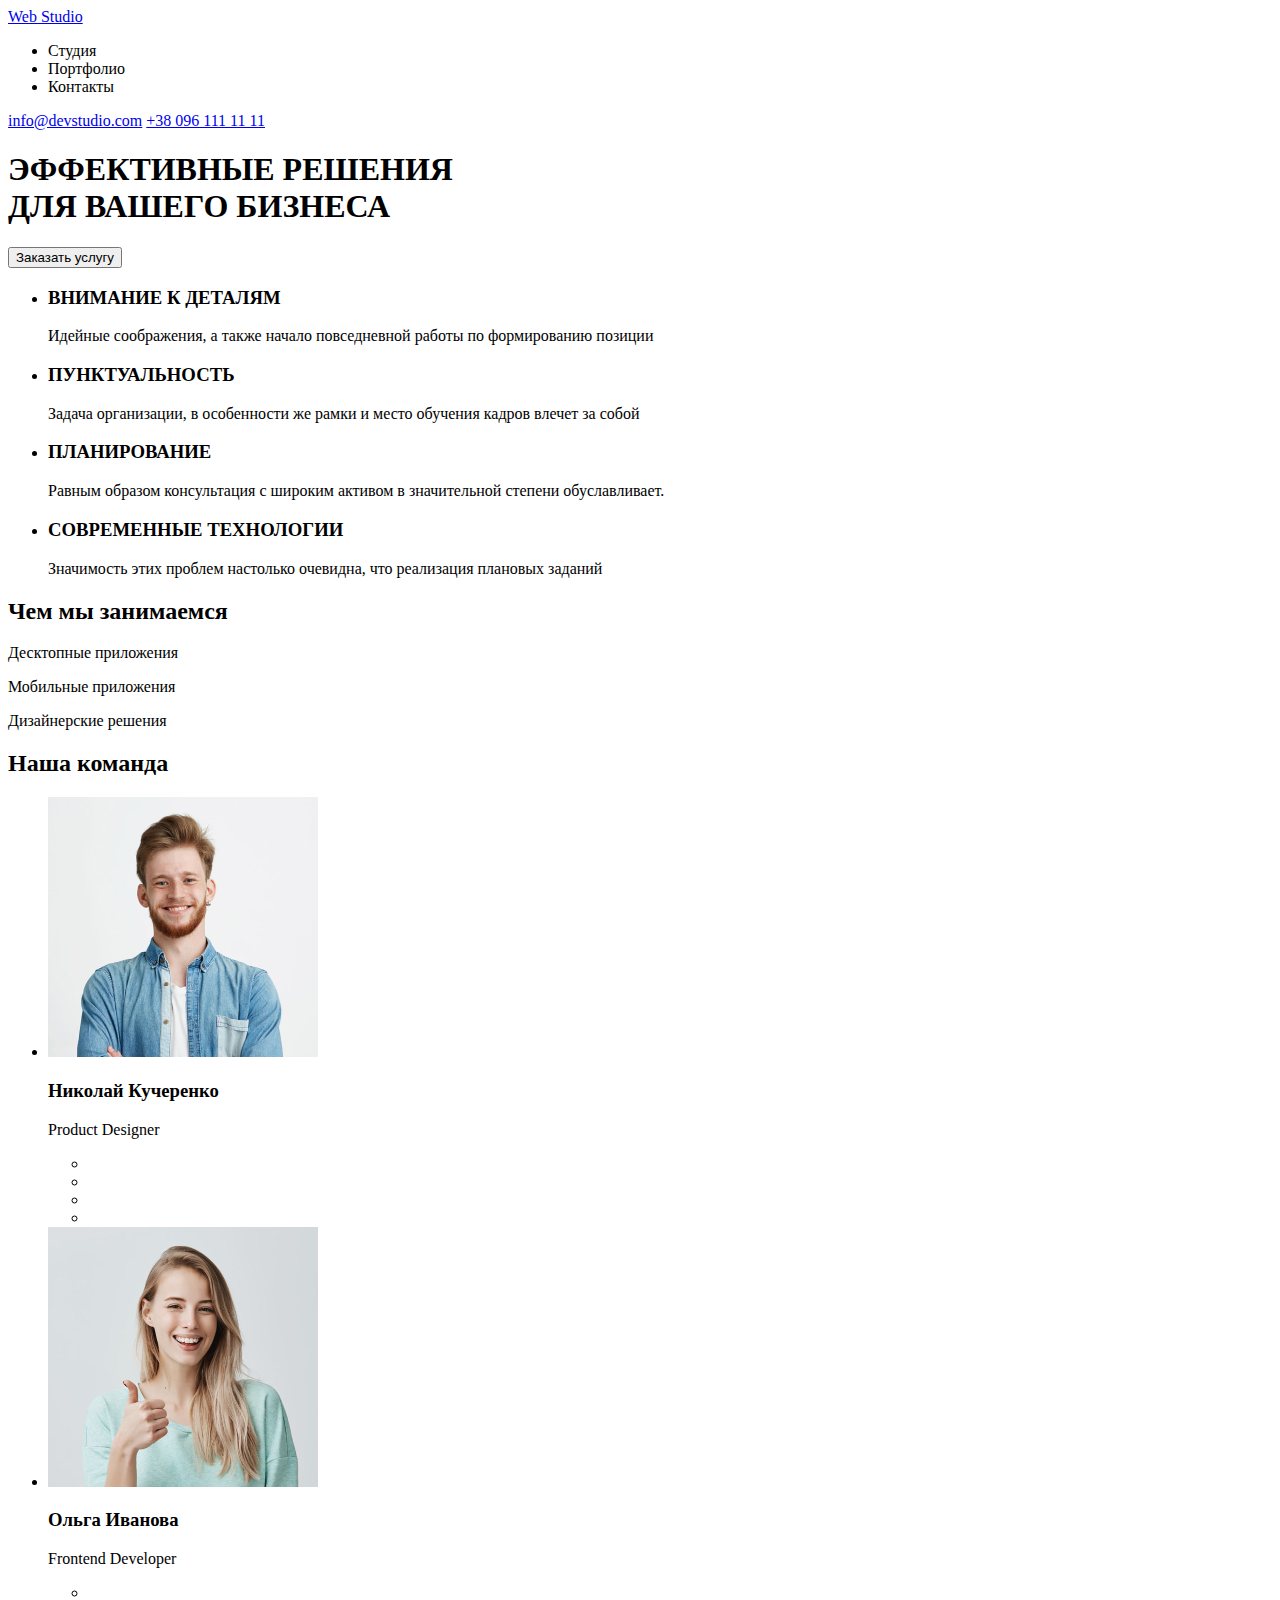
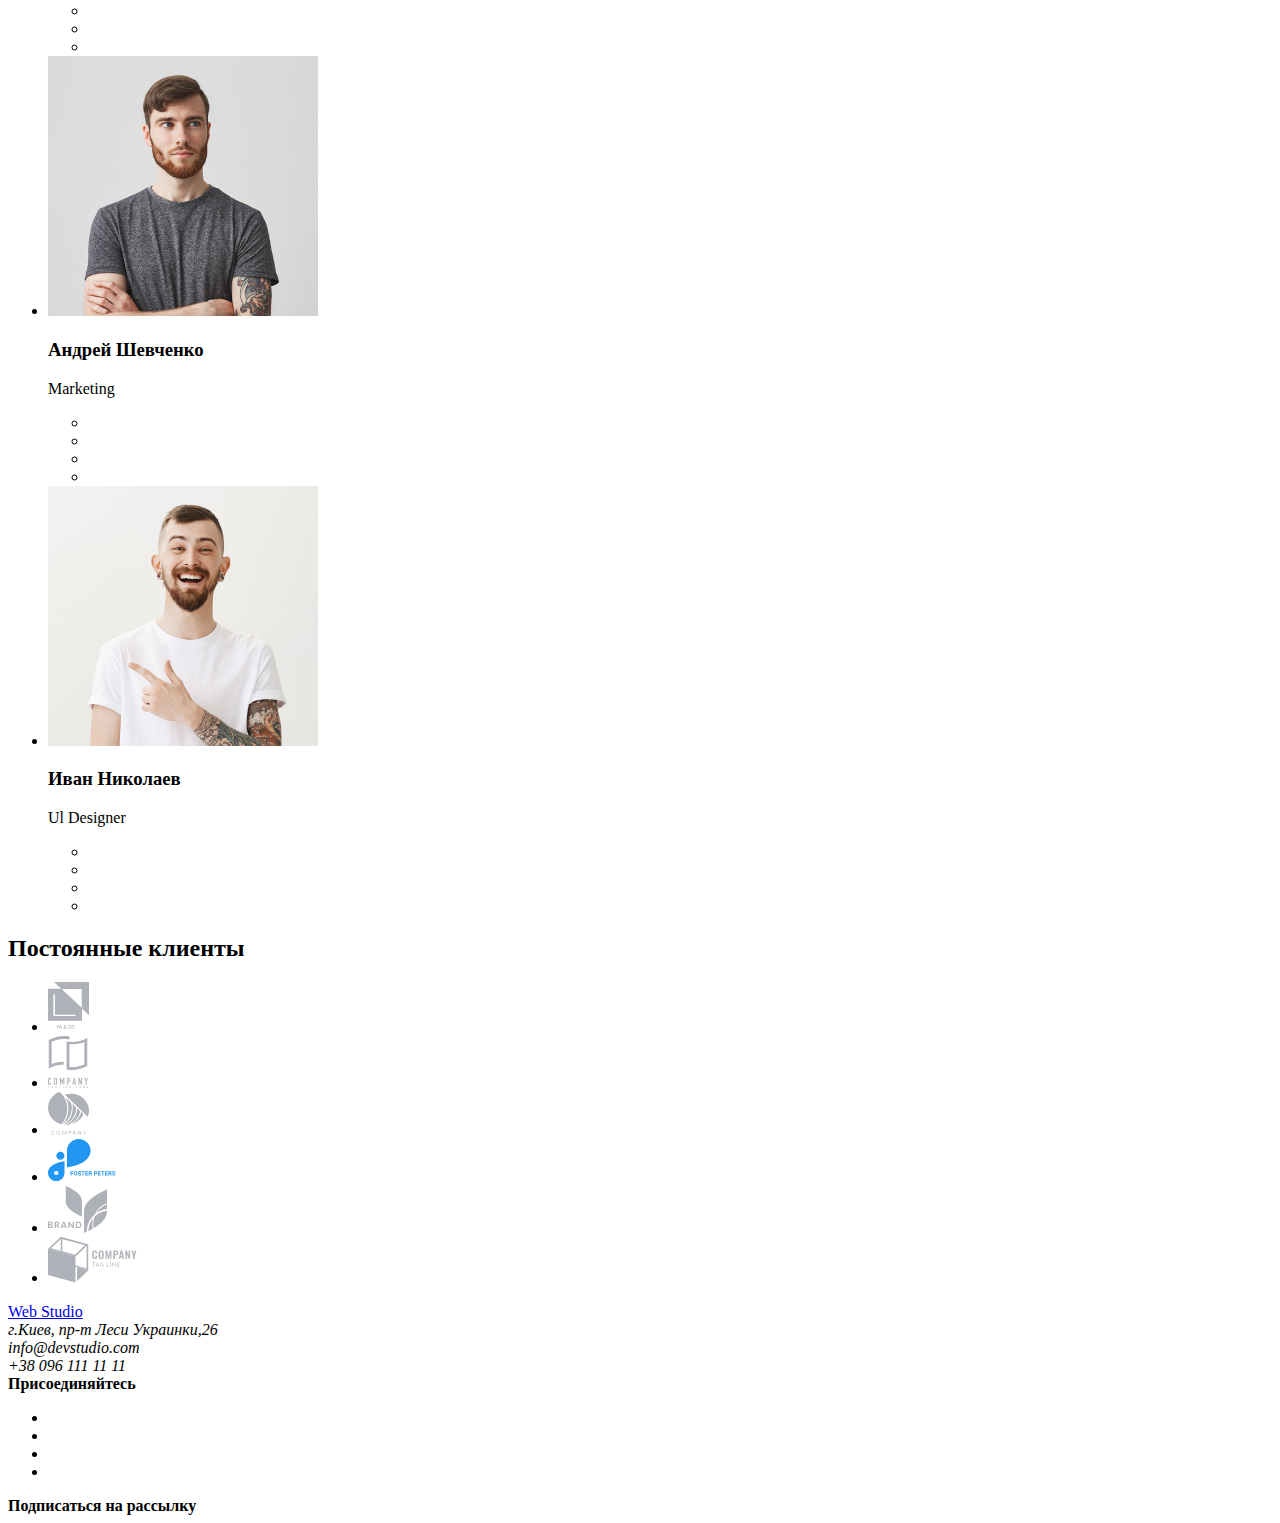
==== index.html @ b470a35e "портфолио" ====
<!DOCTYPE html>
<html lang="ru">
<head>
    <meta charset="UTF-8">
    <meta name="viewport" content="width=device-width, initial-scale=1.0">
    <title>Document</title>
</head>
<body>

    <header>
        <nav>
         <a href="./index.html">Web Studio</a>
         <ul>
            <li><a href=""></a>Студия</li>
            <li><a href=""></a>Портфолио</li>
            <li><a href=""></a>Контакты</li>
         </ul>
        </nav>
        
         <a href="info@devstudio.com">info@devstudio.com</a>
         <a href="+380961111111">+38 096 111 11 11</a>
    </header>


    <main>

        <section>
          <h1>ЭФФЕКТИВНЫЕ РЕШЕНИЯ<br />
             ДЛЯ ВАШЕГО БИЗНЕСА</h1>
          <button>Заказать услугу</button>
        </section>
          
       <!--Значки о нас--> 
        <section>
            <h2 hidden></h2>
            <ul>
                <li>
                    <h3>ВНИМАНИЕ К ДЕТАЛЯМ</h3>
                    <p>Идейные соображения, а также начало повседневной работы по формированию позиции</p>   
                </li>
                
                <li>
                    <h3>ПУНКТУАЛЬНОСТЬ</h3>
                    <p>Задача организации, в особенности же рамки и место обучения кадров влечет за собой</p>   
                </li>

                <li>
                    <h3>ПЛАНИРОВАНИЕ</h3>
                    <p>Равным образом консультация с широким активом в значительной степени обуславливает.</p>   
                </li>

                <li>
                    <h3>СОВРЕМЕННЫЕ ТЕХНОЛОГИИ</h3>
                    <p>Значимость этих проблем настолько очевидна, что реализация плановых заданий</p>   
                </li>
            </ul>
         </section>

         <!--Чем мы занимаемся-->
         <section>
             <h2> Чем мы занимаемся </h2>
             
                 <p> Десктопные приложения</p>
                 <p> Мобильные приложения</p>
                 <p> Дизайнерские решения</p>
             
         </section>

         <!--Наша команда-->
         <section>
             <h2> Наша команда</h2>

            <ul>
                <li>
                     <img src="./image/1img.jpg" alt="Николай Кучеренко">
                     <h3> Николай Кучеренко</h3>
                     <p> Product Designer</p>
                        <ul>
                          <li> <a href="" aria-label="Instagram"></a> </li>
                          <li> <a href="" aria-label="Twitter icon"></a> </li>
                          <li> <a href="" aria-label="Facebook icon"></a> </li>
                          <li> <a href="" aria-label="Linkedyn icon"></a> </li>
                        </ul>
                </li>

                <li>
                     <img src="./image/2img.jpg" alt="Ольга Иванова">
                     <h3> Ольга Иванова </h3>
                     <p> Frontend Developer </p>
                        <ul>
                             <li> <a href="" aria-label="Instagram"></a> </li>
                             <li> <a href="" aria-label="Twitter icon"></a> </li>
                             <li> <a href="" aria-label="Facebook icon"></a> </li>
                             <li> <a href="" aria-label="Linkedyn icon"></a> </li>
                        </ul>
                </li>

                <li>
                    <img src="./image/3img.jpg" alt="Андрей Шевченко">
                    <h3> Андрей Шевченко</h3>
                    <p> Marketing</p>
                        <ul>
                             <li> <a href="" aria-label="Instagram"></a> </li>
                             <li> <a href="" aria-label="Twitter icon"></a> </li>
                             <li> <a href="" aria-label="Facebook icon"></a> </li>
                             <li> <a href="" aria-label="Linkedyn icon"></a> </li>
                        </ul>
                </li>

                <li>
                     <img src="./image/4img.jpg" alt="Иван Николаев">
                     <h3> Иван Николаев</h3>
                     <p>Ul Designer</p>
                        <ul>
                             <li> <a href="" aria-label="Instagram"></a> </li>
                             <li> <a href="" aria-label="Twitter icon"></a> </li>
                             <li> <a href="" aria-label="Facebook icon"></a> </li>
                             <li> <a href="" aria-label="Linkedyn icon"></a> </li>
                        </ul>
                </li>
            </ul>
         </section>

         <!-- Постоянные клиенты-->
         <section>
             <h2> Постоянные клиенты </h2>
             <ul>
                
                <li>
                     <a href=""><img src="./image/logo1.svg" alt="Ja&Co"></a>
                </li>

                <li>
                     <a href=""><img src="./image/logo2.svg" alt="Company Tag Line Here"></a>
                </li>

                <li>
                     <a href=""><img src="./image/logo3.svg" alt="Company"></a>
                </li>

                <li>
                     <a href=""><img src="./image/logo4.svg" alt="Foster Peters"></a>
                </li>

                <li>
                     <a href=""><img src="./image/logo5.svg" alt="Brand"></a>
                </li>

                <li>
                     <a href=""><img src="./image/logo6.svg" alt="Company Tag Line"></a>
                </li>

             </ul>
         </section>

    </main>


    <footer>
      <div>  
        <a href="./index.html">Web Studio</a>
             <address>
               г.Киев, пр-т Леси Украинки,26 <br />
               info@devstudio.com <br />
               +38 096 111 11 11 
             </address>
      </div> 

     <div>
        <b>Присоединяйтесь</b>
         <ul>
            <li> 
                <a href="" aria-label="Instagram"></a> 
            </li>
            <li> 
                <a href="" aria-label="Twitter icon"></a>
            </li>
            <li> 
                <a href="" aria-label="Facebook icon"></a>
            </li>
            <li> 
                <a href="" aria-label="Linkedyn icon"></a>
            </li>
         </ul>
     </div>  
     
     <div>
       <b>Подписаться на рассылку</b> 
     </div>

    </footer>
    
</body>
</html>
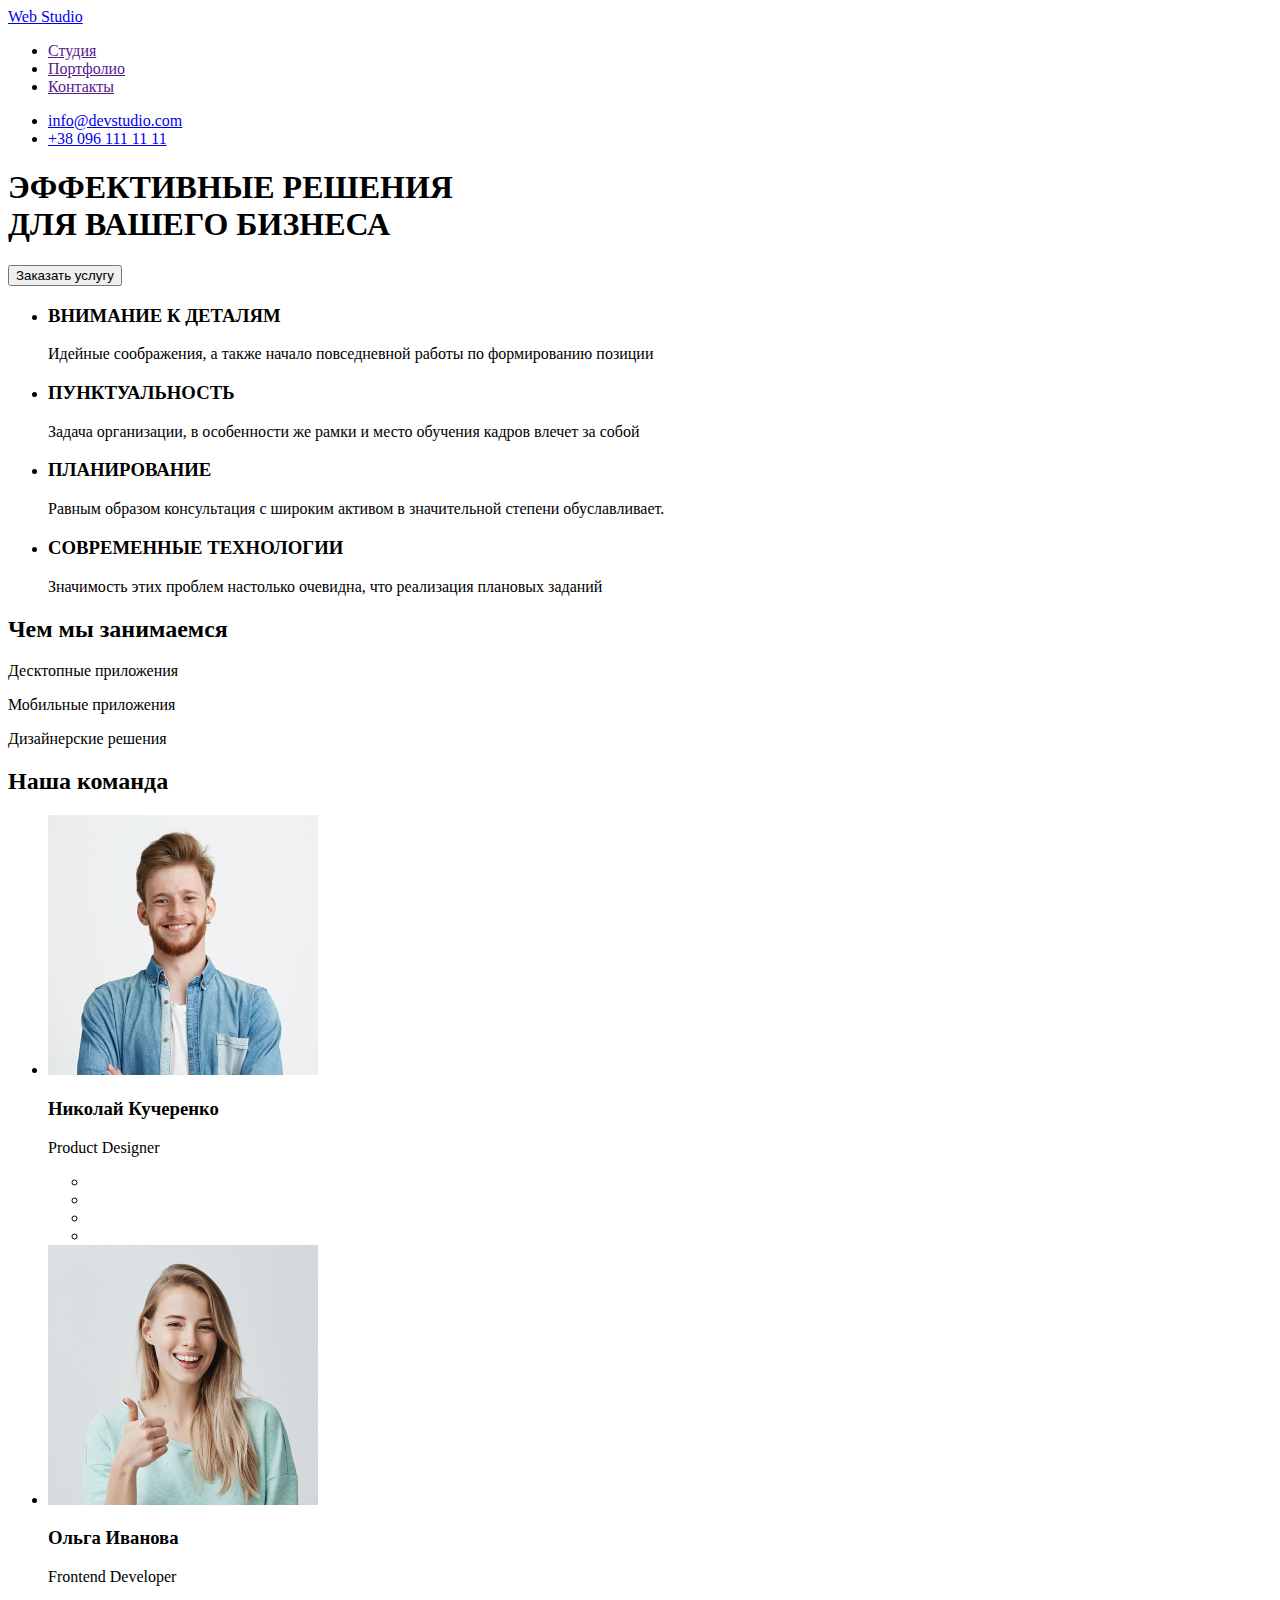
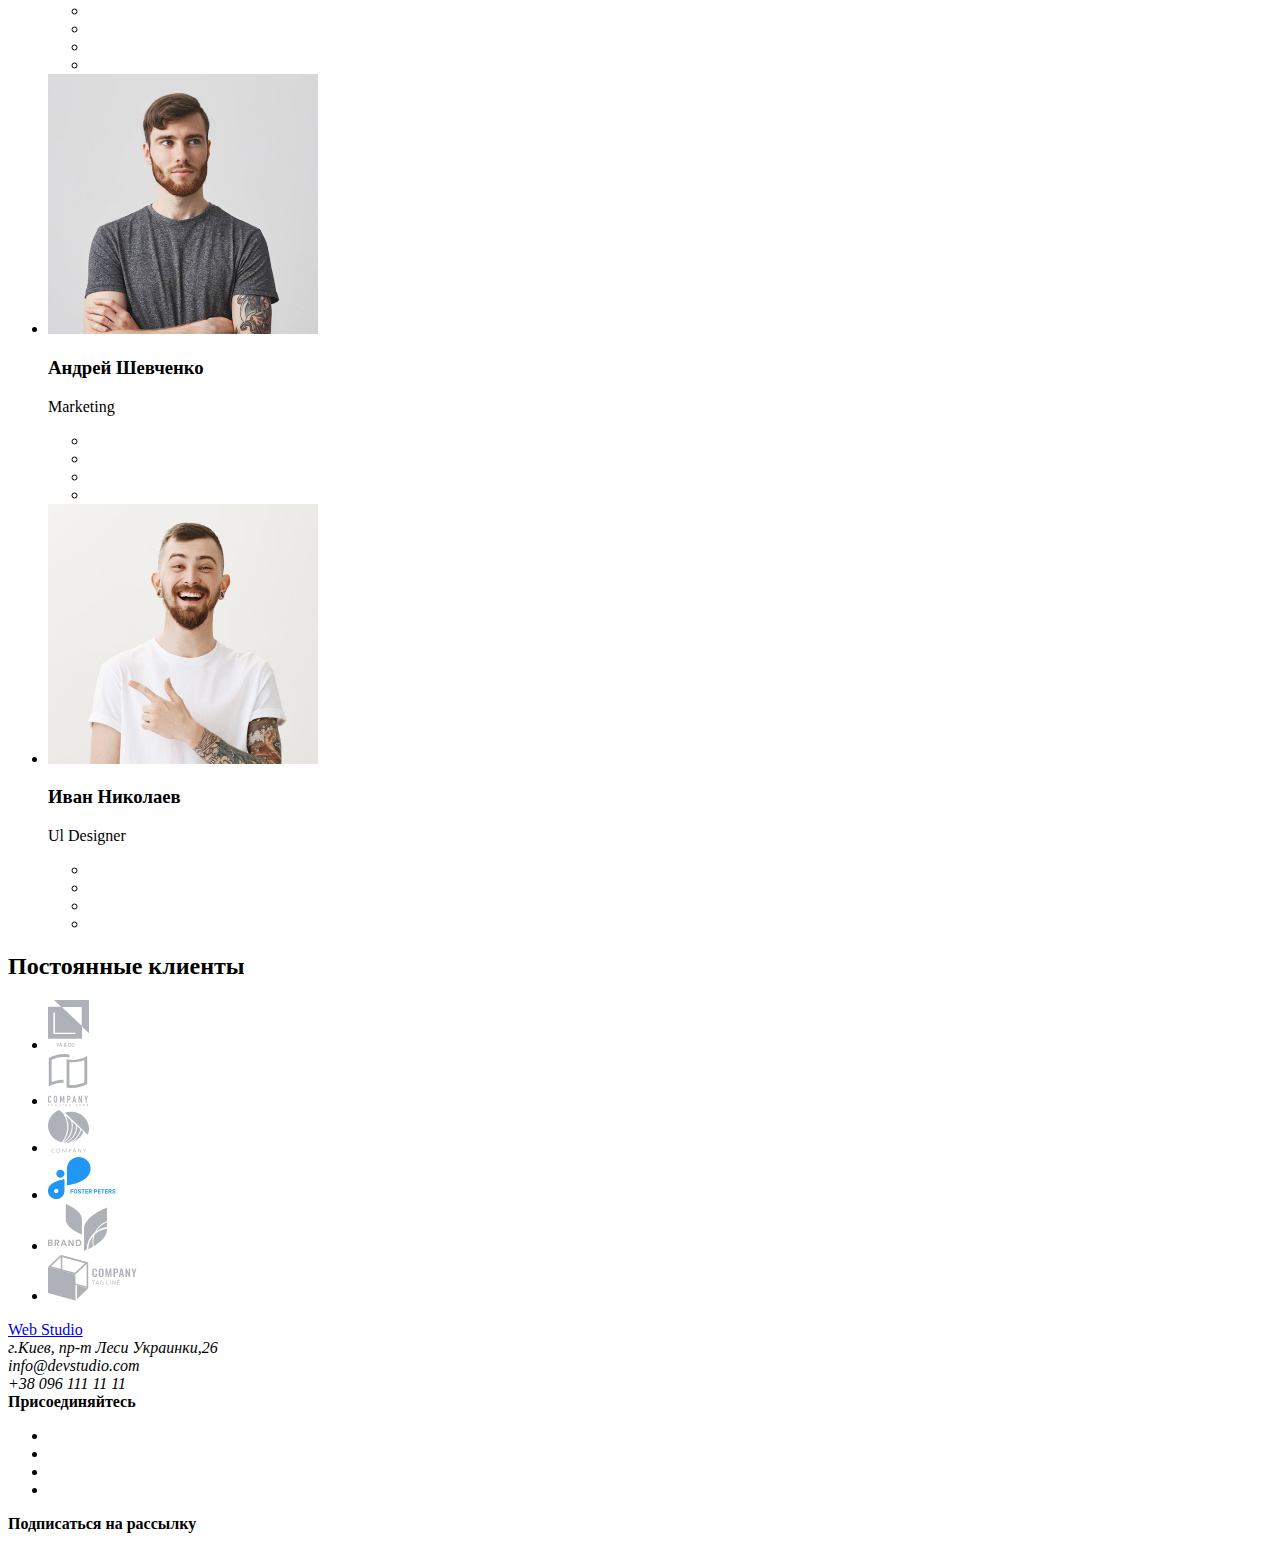
==== commit bc25db9f: "ДЗ2+цвет" ====
--- a/index.html
+++ b/index.html
@@ -1,33 +1,42 @@
 <!DOCTYPE html>
-<html lang="ru">
+<html lang="en">
 <head>
     <meta charset="UTF-8">
     <meta name="viewport" content="width=device-width, initial-scale=1.0">
     <title>Document</title>
+    <link rel="stylesheet" href="../goit-markup-hw-02/css/style.css">
 </head>
-<body>
+<body class="page">
 
     <header>
         <nav>
          <a href="./index.html">Web Studio</a>
-         <ul>
-            <li><a href=""></a>Студия</li>
-            <li><a href=""></a>Портфолио</li>
-            <li><a href=""></a>Контакты</li>
+         <ul class="site-nav list">
+            <li><a href=""class="link current">Студия</a></li>
+            <li><a href="">Портфолио</a></li>
+            <li><a href="">Контакты</a></li>
          </ul>
         </nav>
         
-         <a href="info@devstudio.com">info@devstudio.com</a>
-         <a href="+380961111111">+38 096 111 11 11</a>
+        <ul class="auth-nav list">
+            <li>
+                <a href="info@devstudio.com">info@devstudio.com</a>
+            </li>
+
+            <li>
+                <a href="+380961111111">+38 096 111 11 11</a>
+            </li>
+            
+        </ul>
     </header>
 
 
     <main>
 
-        <section>
-          <h1>ЭФФЕКТИВНЫЕ РЕШЕНИЯ<br />
+        <section class="hero">
+          <h1 class="hero-title">ЭФФЕКТИВНЫЕ РЕШЕНИЯ<br />
              ДЛЯ ВАШЕГО БИЗНЕСА</h1>
-          <button>Заказать услугу</button>
+          <button class="button primery">Заказать услугу</button>
         </section>
           
        <!--Значки о нас--> 
@@ -35,22 +44,22 @@
             <h2 hidden></h2>
             <ul>
                 <li>
-                    <h3>ВНИМАНИЕ К ДЕТАЛЯМ</h3>
+                    <h3 class="section-title">ВНИМАНИЕ К ДЕТАЛЯМ</h3>
                     <p>Идейные соображения, а также начало повседневной работы по формированию позиции</p>   
                 </li>
                 
                 <li>
-                    <h3>ПУНКТУАЛЬНОСТЬ</h3>
+                    <h3 class="section-title">ПУНКТУАЛЬНОСТЬ</h3>
                     <p>Задача организации, в особенности же рамки и место обучения кадров влечет за собой</p>   
                 </li>
 
                 <li>
-                    <h3>ПЛАНИРОВАНИЕ</h3>
+                    <h3 class="section-title">ПЛАНИРОВАНИЕ</h3>
                     <p>Равным образом консультация с широким активом в значительной степени обуславливает.</p>   
                 </li>
 
                 <li>
-                    <h3>СОВРЕМЕННЫЕ ТЕХНОЛОГИИ</h3>
+                    <h3 class="section-title">СОВРЕМЕННЫЕ ТЕХНОЛОГИИ</h3>
                     <p>Значимость этих проблем настолько очевидна, что реализация плановых заданий</p>   
                 </li>
             </ul>
@@ -58,7 +67,7 @@
 
          <!--Чем мы занимаемся-->
          <section>
-             <h2> Чем мы занимаемся </h2>
+             <h2 class="section-title"> Чем мы занимаемся </h2>
              
                  <p> Десктопные приложения</p>
                  <p> Мобильные приложения</p>
@@ -68,12 +77,12 @@
 
          <!--Наша команда-->
          <section>
-             <h2> Наша команда</h2>
+             <h2 class="section-title"> Наша команда</h2>
 
             <ul>
                 <li>
                      <img src="./image/1img.jpg" alt="Николай Кучеренко">
-                     <h3> Николай Кучеренко</h3>
+                     <h3 class="section-title"> Николай Кучеренко</h3>
                      <p> Product Designer</p>
                         <ul>
                           <li> <a href="" aria-label="Instagram"></a> </li>
@@ -85,7 +94,7 @@
 
                 <li>
                      <img src="./image/2img.jpg" alt="Ольга Иванова">
-                     <h3> Ольга Иванова </h3>
+                     <h3 class="section-title"> Ольга Иванова </h3>
                      <p> Frontend Developer </p>
                         <ul>
                              <li> <a href="" aria-label="Instagram"></a> </li>
@@ -97,7 +106,7 @@
 
                 <li>
                     <img src="./image/3img.jpg" alt="Андрей Шевченко">
-                    <h3> Андрей Шевченко</h3>
+                    <h3 class="section-title"> Андрей Шевченко</h3>
                     <p> Marketing</p>
                         <ul>
                              <li> <a href="" aria-label="Instagram"></a> </li>
@@ -109,7 +118,7 @@
 
                 <li>
                      <img src="./image/4img.jpg" alt="Иван Николаев">
-                     <h3> Иван Николаев</h3>
+                     <h3 class="section-title"> Иван Николаев</h3>
                      <p>Ul Designer</p>
                         <ul>
                              <li> <a href="" aria-label="Instagram"></a> </li>
@@ -123,7 +132,7 @@
 
          <!-- Постоянные клиенты-->
          <section>
-             <h2> Постоянные клиенты </h2>
+             <h2 class="section-title"> Постоянные клиенты </h2>
              <ul>
                 
                 <li>
@@ -185,7 +194,7 @@
      </div>  
      
      <div>
-       <b>Подписаться на рассылку</b> 
+       <b class="button primery">Подписаться на рассылку</b> 
      </div>
 
     </footer>
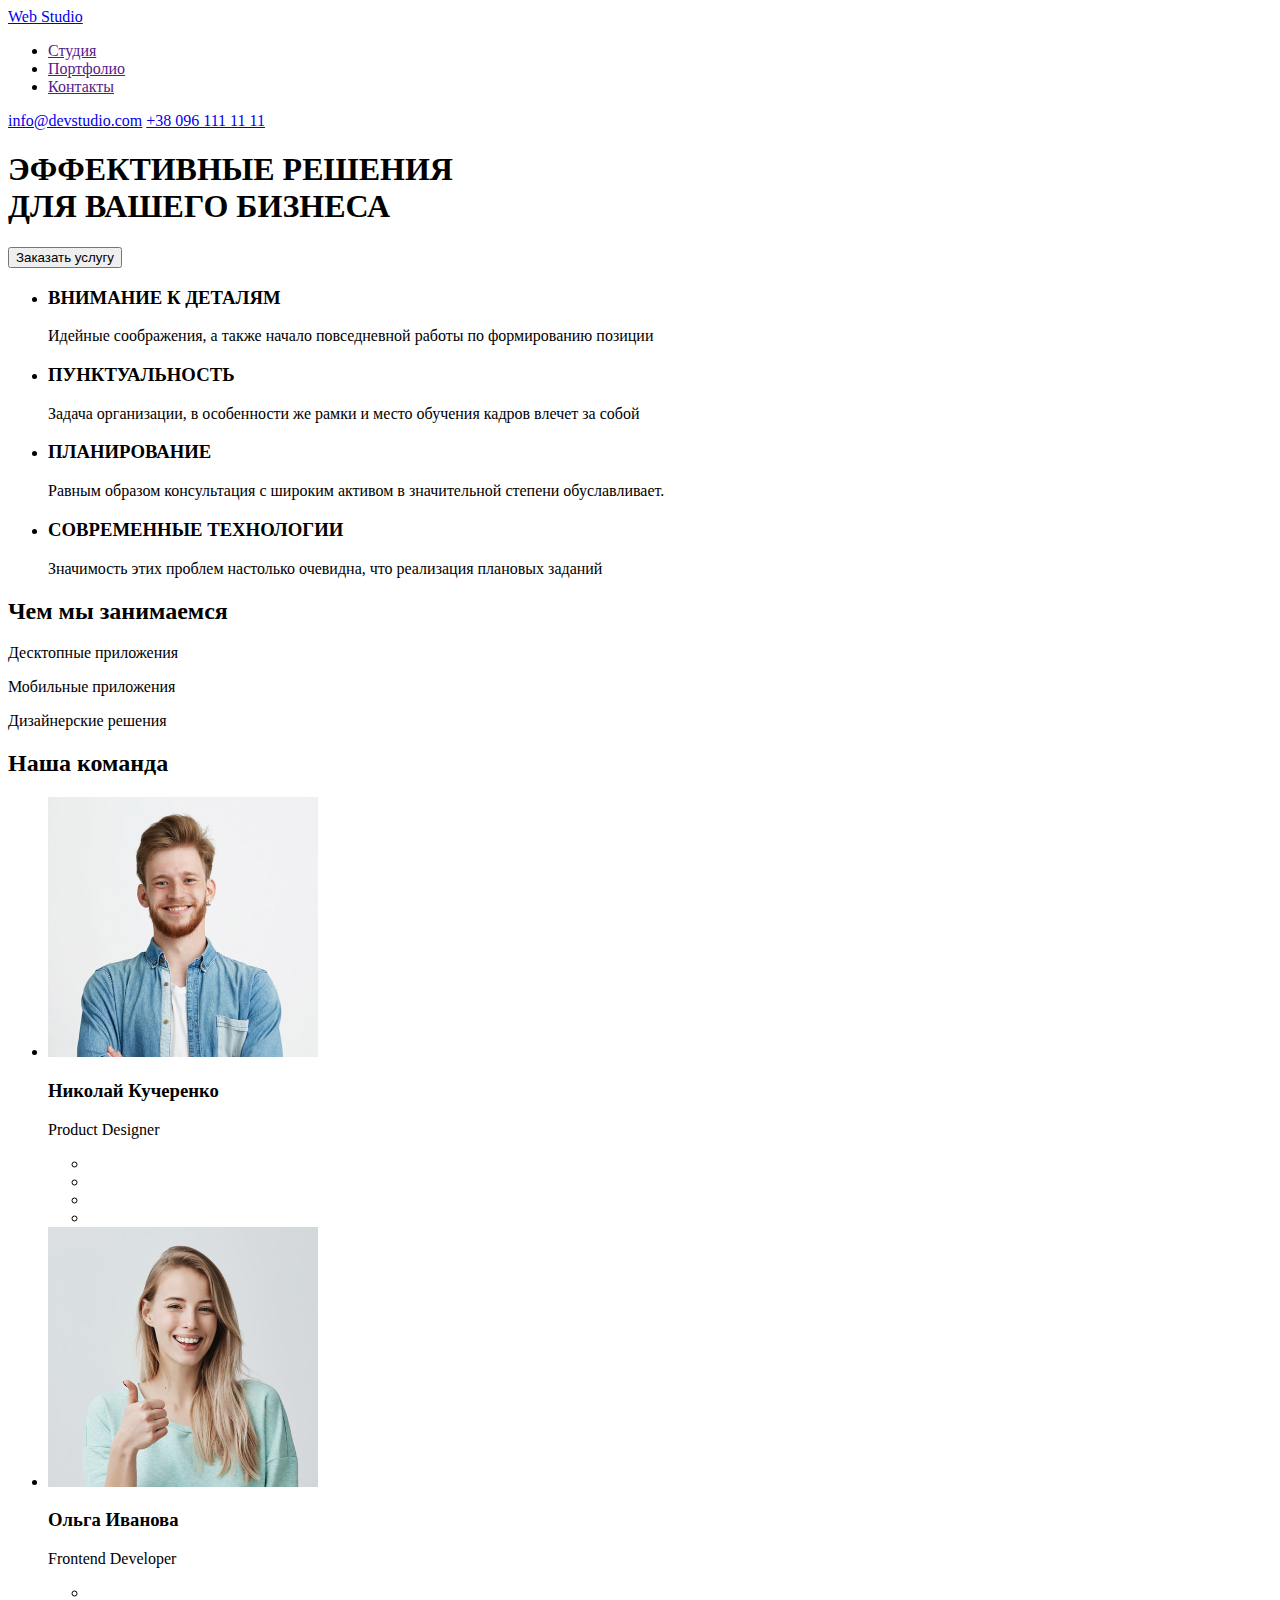
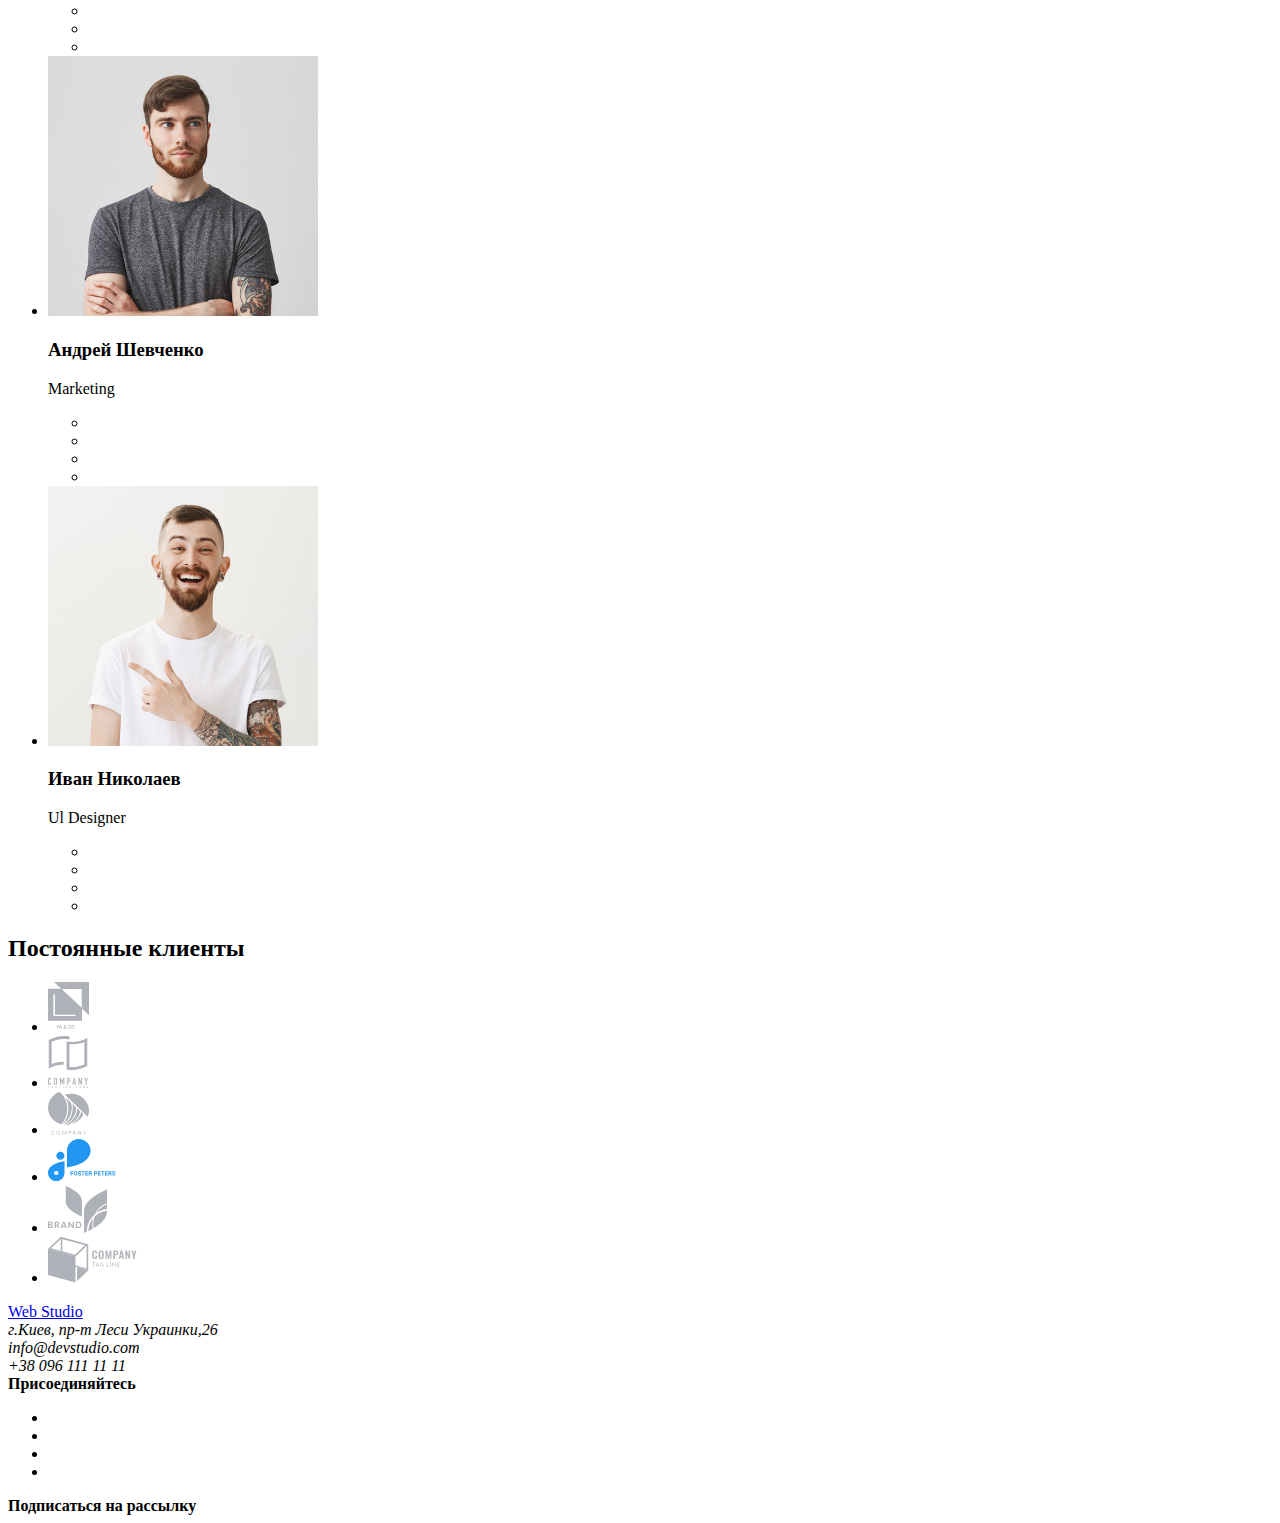
==== commit 9d53cb80: "hw2-portfolio-html" ====
--- a/index.html
+++ b/index.html
@@ -18,16 +18,12 @@
          </ul>
         </nav>
         
-        <ul class="auth-nav list">
-            <li>
-                <a href="info@devstudio.com">info@devstudio.com</a>
-            </li>
+        <div class="auth-nav list">
+            <a href="info@devstudio.com">info@devstudio.com</a>
+                
+            <a href="+380961111111">+38 096 111 11 11</a>
+        </div>
 
-            <li>
-                <a href="+380961111111">+38 096 111 11 11</a>
-            </li>
-            
-        </ul>
     </header>
 
 
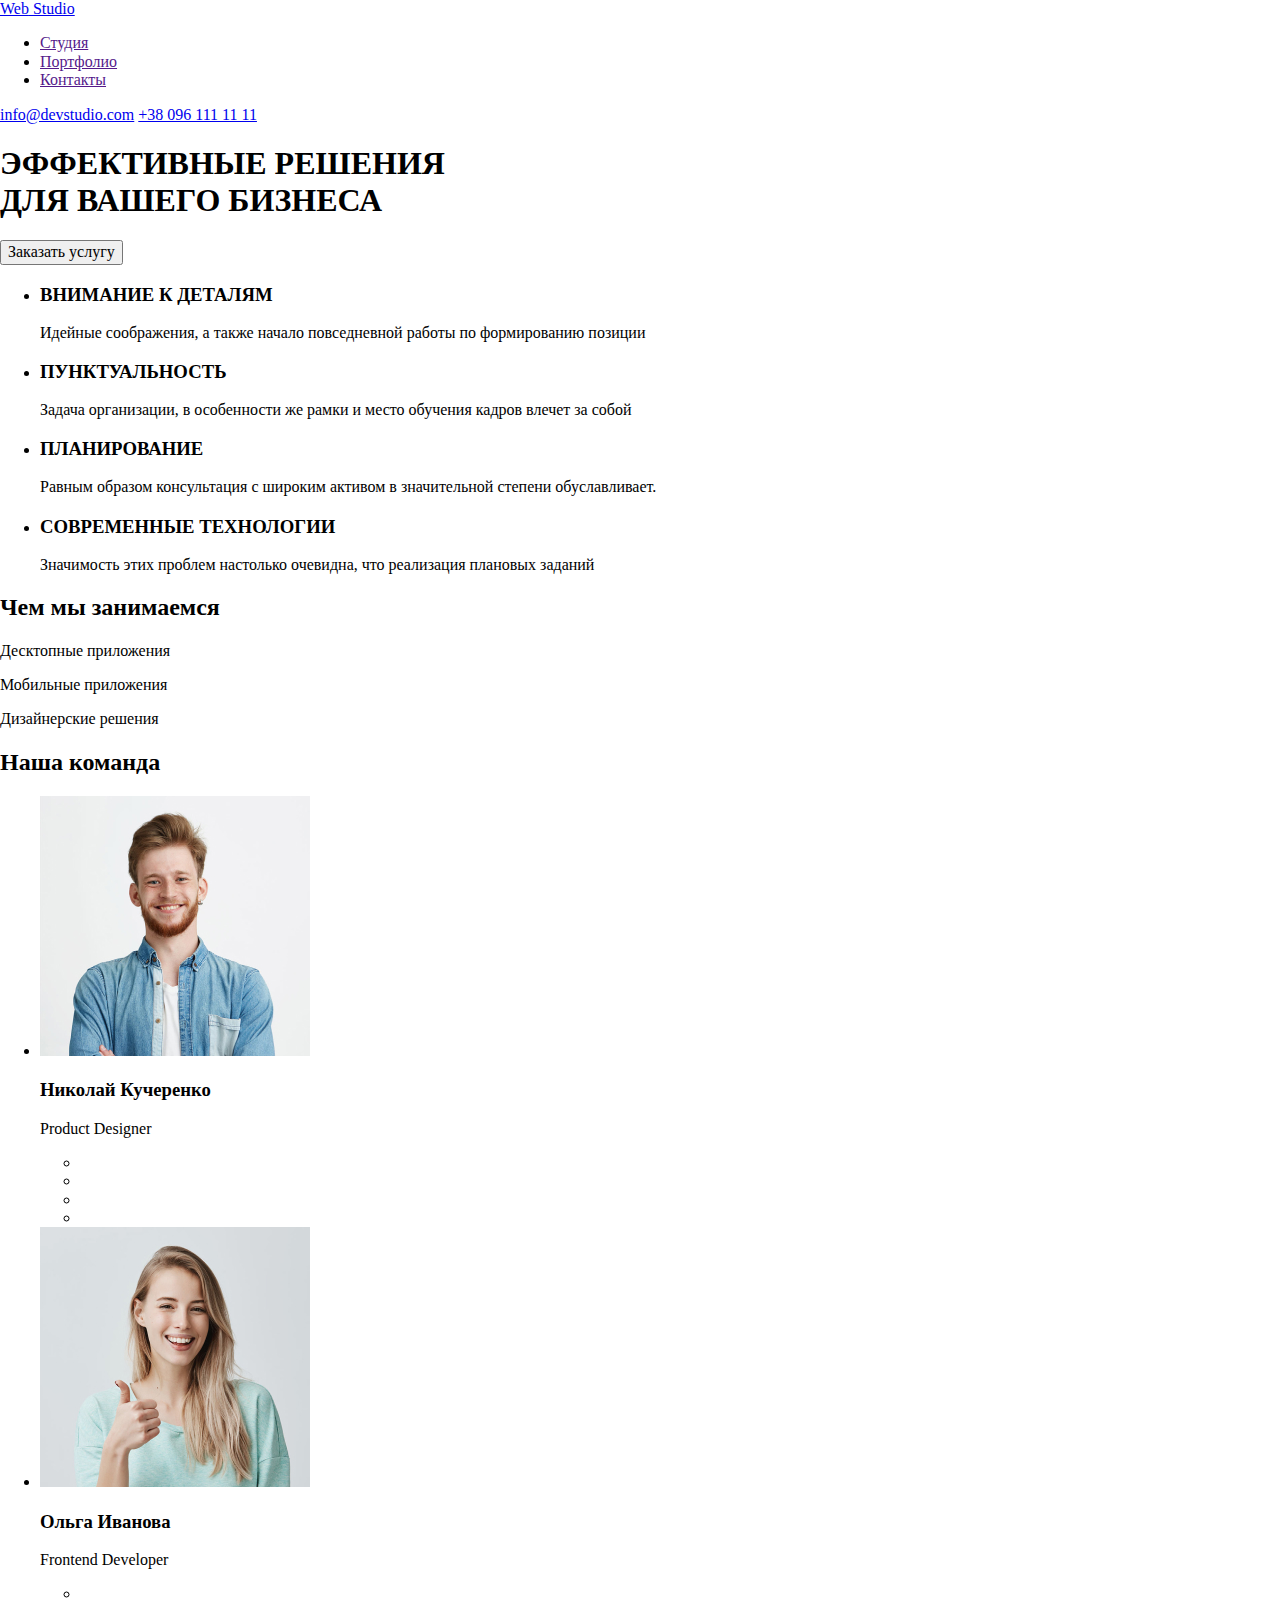
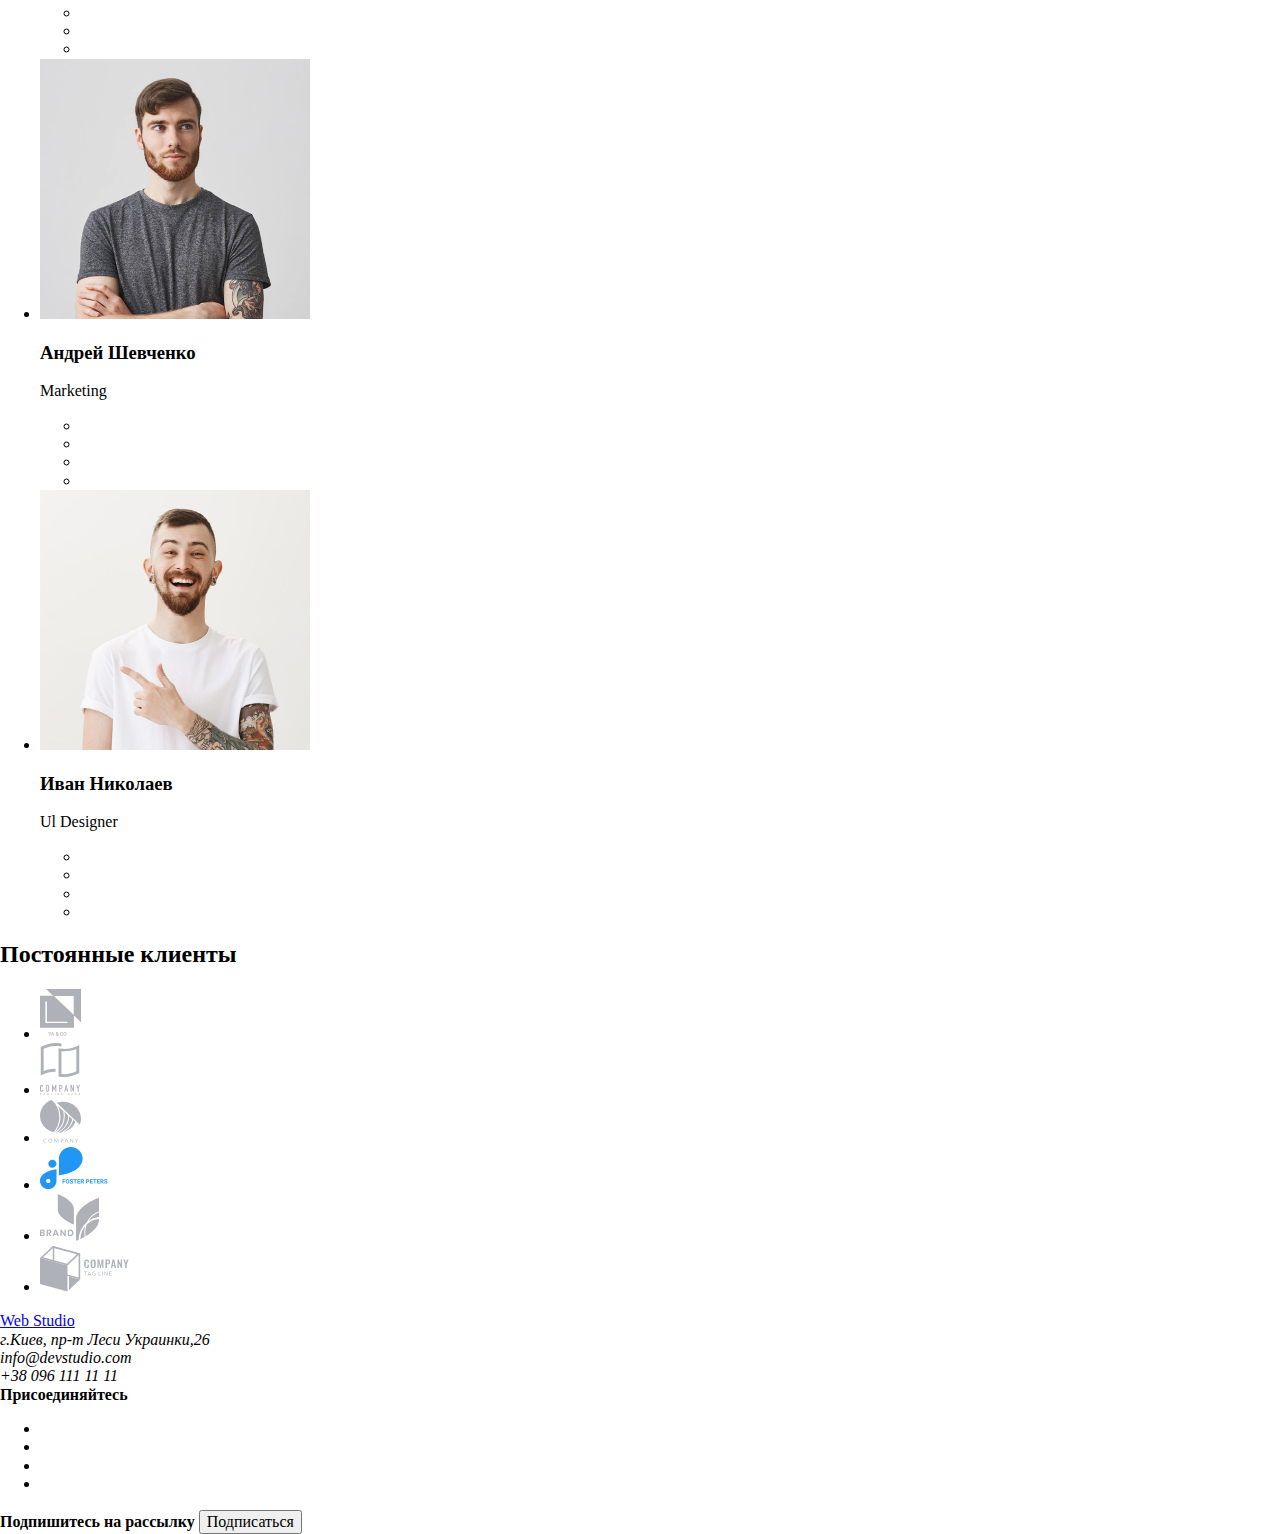
==== commit 9f46c204: "hw2 header html+css" ====
--- a/index.html
+++ b/index.html
@@ -4,41 +4,49 @@
     <meta charset="UTF-8">
     <meta name="viewport" content="width=device-width, initial-scale=1.0">
     <title>Document</title>
+    <link href="https://fonts.googleapis.com/css2?family=Raleway:wght@700&family=Roboto:wght@500;700;900&display=swap" rel="stylesheet">
+    <link rel="stylesheet" href="./css/normalize.css">       
     <link rel="stylesheet" href="../goit-markup-hw-02/css/style.css">
 </head>
-<body class="page">
-
-    <header>
-        <nav>
-         <a href="./index.html">Web Studio</a>
-         <ul class="site-nav list">
-            <li><a href=""class="link current">Студия</a></li>
-            <li><a href="">Портфолио</a></li>
-            <li><a href="">Контакты</a></li>
+<body>
+    
+    <!--HEADER-->
+     <header class="header">
+         <nav class="navigation">
+         <a class="logo link" href="./index.html"><span class="web">Web</span> Studio</a>
+         <ul class="site-nav-list list">
+            <li class="site-nav-list-item">
+                <a class="site-nav-list-item-link link"href=""class="link current">Студия</a>
+            </li>
+            <li class="site-nav-list-item">
+                <a class="site-nav-list-item-link link" href="">Портфолио</a>
+            </li>
+            <li class="site-nav-list-item">
+                <a class="site-nav-list-item-link link" href="">Контакты</a>
+            </li>
          </ul>
-        </nav>
+         </nav>
         
-        <div class="auth-nav list">
-            <a href="info@devstudio.com">info@devstudio.com</a>
-                
-            <a href="+380961111111">+38 096 111 11 11</a>
+        <div class="header-address">
+            <a class="header-address-mail link" href="info@devstudio.com">info@devstudio.com</a>
+            <a class="header-address-tel link" href="+380961111111">+38 096 111 11 11</a>
         </div>
-
-    </header>
-
-
+     </header>
+
+
+    <!--MAIN-->
     <main>
 
-        <section class="hero">
+        <section>
           <h1 class="hero-title">ЭФФЕКТИВНЫЕ РЕШЕНИЯ<br />
              ДЛЯ ВАШЕГО БИЗНЕСА</h1>
-          <button class="button primery">Заказать услугу</button>
+          <button class="modal-btn">Заказать услугу</button>
         </section>
           
        <!--Значки о нас--> 
         <section>
             <h2 hidden></h2>
-            <ul>
+            <ul class="list">
                 <li>
                     <h3 class="section-title">ВНИМАНИЕ К ДЕТАЛЯМ</h3>
                     <p>Идейные соображения, а также начало повседневной работы по формированию позиции</p>   
@@ -65,17 +73,17 @@
          <section>
              <h2 class="section-title"> Чем мы занимаемся </h2>
              
-                 <p> Десктопные приложения</p>
-                 <p> Мобильные приложения</p>
-                 <p> Дизайнерские решения</p>
+                 <p > Десктопные приложения</p>
+                 <p > Мобильные приложения</p>
+                 <p > Дизайнерские решения</p>
              
          </section>
 
          <!--Наша команда-->
-         <section>
+         <section class="secondary-bg-color">
              <h2 class="section-title"> Наша команда</h2>
 
-            <ul>
+            <ul class="list">
                 <li>
                      <img src="./image/1img.jpg" alt="Николай Кучеренко">
                      <h3 class="section-title"> Николай Кучеренко</h3>
@@ -129,71 +137,79 @@
          <!-- Постоянные клиенты-->
          <section>
              <h2 class="section-title"> Постоянные клиенты </h2>
+             <ul class="list">
+                
+                <li>
+                     <a href=""><img src="./image/logo1.svg" alt="Ja&Co"></a>
+                </li>
+
+                <li>
+                     <a href=""><img src="./image/logo2.svg" alt="Company Tag Line Here"></a>
+                </li>
+
+                <li>
+                     <a href=""><img src="./image/logo3.svg" alt="Company"></a>
+                </li>
+
+                <li>
+                     <a href=""><img src="./image/logo4.svg" alt="Foster Peters"></a>
+                </li>
+
+                <li>
+                     <a href=""><img src="./image/logo5.svg" alt="Brand"></a>
+                </li>
+
+                <li>
+                     <a href=""><img src="./image/logo6.svg" alt="Company Tag Line"></a>
+                </li>
+
+             </ul>
+         </section>
+
+    </main>
+
+
+    <footer>
+        <div>  
+            <a href="./index.html">Web Studio</a>
+            <address>
+                <span class="title-secondary"> г.Киев, пр-т Леси Украинки,26<br /></span> 
+                <span class="contact">info@devstudio.com <br /></span> 
+                <span class="contact">+38 096 111 11 11</span> 
+            </address>
+        </div>
+         
+
+        <div>
+             <b class="title-secondary">Присоединяйтесь</b>
              <ul>
-                
-                <li>
-                     <a href=""><img src="./image/logo1.svg" alt="Ja&Co"></a>
-                </li>
-
-                <li>
-                     <a href=""><img src="./image/logo2.svg" alt="Company Tag Line Here"></a>
-                </li>
-
-                <li>
-                     <a href=""><img src="./image/logo3.svg" alt="Company"></a>
-                </li>
-
-                <li>
-                     <a href=""><img src="./image/logo4.svg" alt="Foster Peters"></a>
-                </li>
-
-                <li>
-                     <a href=""><img src="./image/logo5.svg" alt="Brand"></a>
-                </li>
-
-                <li>
-                     <a href=""><img src="./image/logo6.svg" alt="Company Tag Line"></a>
-                </li>
-
-             </ul>
-         </section>
-
-    </main>
-
-
-    <footer>
-      <div>  
-        <a href="./index.html">Web Studio</a>
-             <address>
-               г.Киев, пр-т Леси Украинки,26 <br />
-               info@devstudio.com <br />
-               +38 096 111 11 11 
-             </address>
-      </div> 
-
-     <div>
-        <b>Присоединяйтесь</b>
-         <ul>
-            <li> 
-                <a href="" aria-label="Instagram"></a> 
-            </li>
-            <li> 
-                <a href="" aria-label="Twitter icon"></a>
-            </li>
-            <li> 
-                <a href="" aria-label="Facebook icon"></a>
-            </li>
-            <li> 
-                <a href="" aria-label="Linkedyn icon"></a>
-            </li>
-         </ul>
-     </div>  
+                <li> 
+                    <a href="" aria-label="Instagram"></a> 
+                </li>
+                <li> 
+                    <a href="" aria-label="Twitter icon"></a>
+                </li>
+                <li> 
+                    <a href="" aria-label="Facebook icon"></a>
+                </li>
+                <li> 
+                    <a href="" aria-label="Linkedyn icon"></a>
+                </li>
+            </ul>
+        </div>  
      
-     <div>
-       <b class="button primery">Подписаться на рассылку</b> 
-     </div>
-
+        <div>
+             <b class="title-secondary">Подпишитесь на рассылку</b> 
+             <button class="title-secondary">Подписаться</button>
+        </div>
     </footer>
     
 </body>
 </html>
+
+
+<!--Raleway bold
+ Roboto medium
+ Roboto black
+ Roboto bold
+ Roboto regular-->
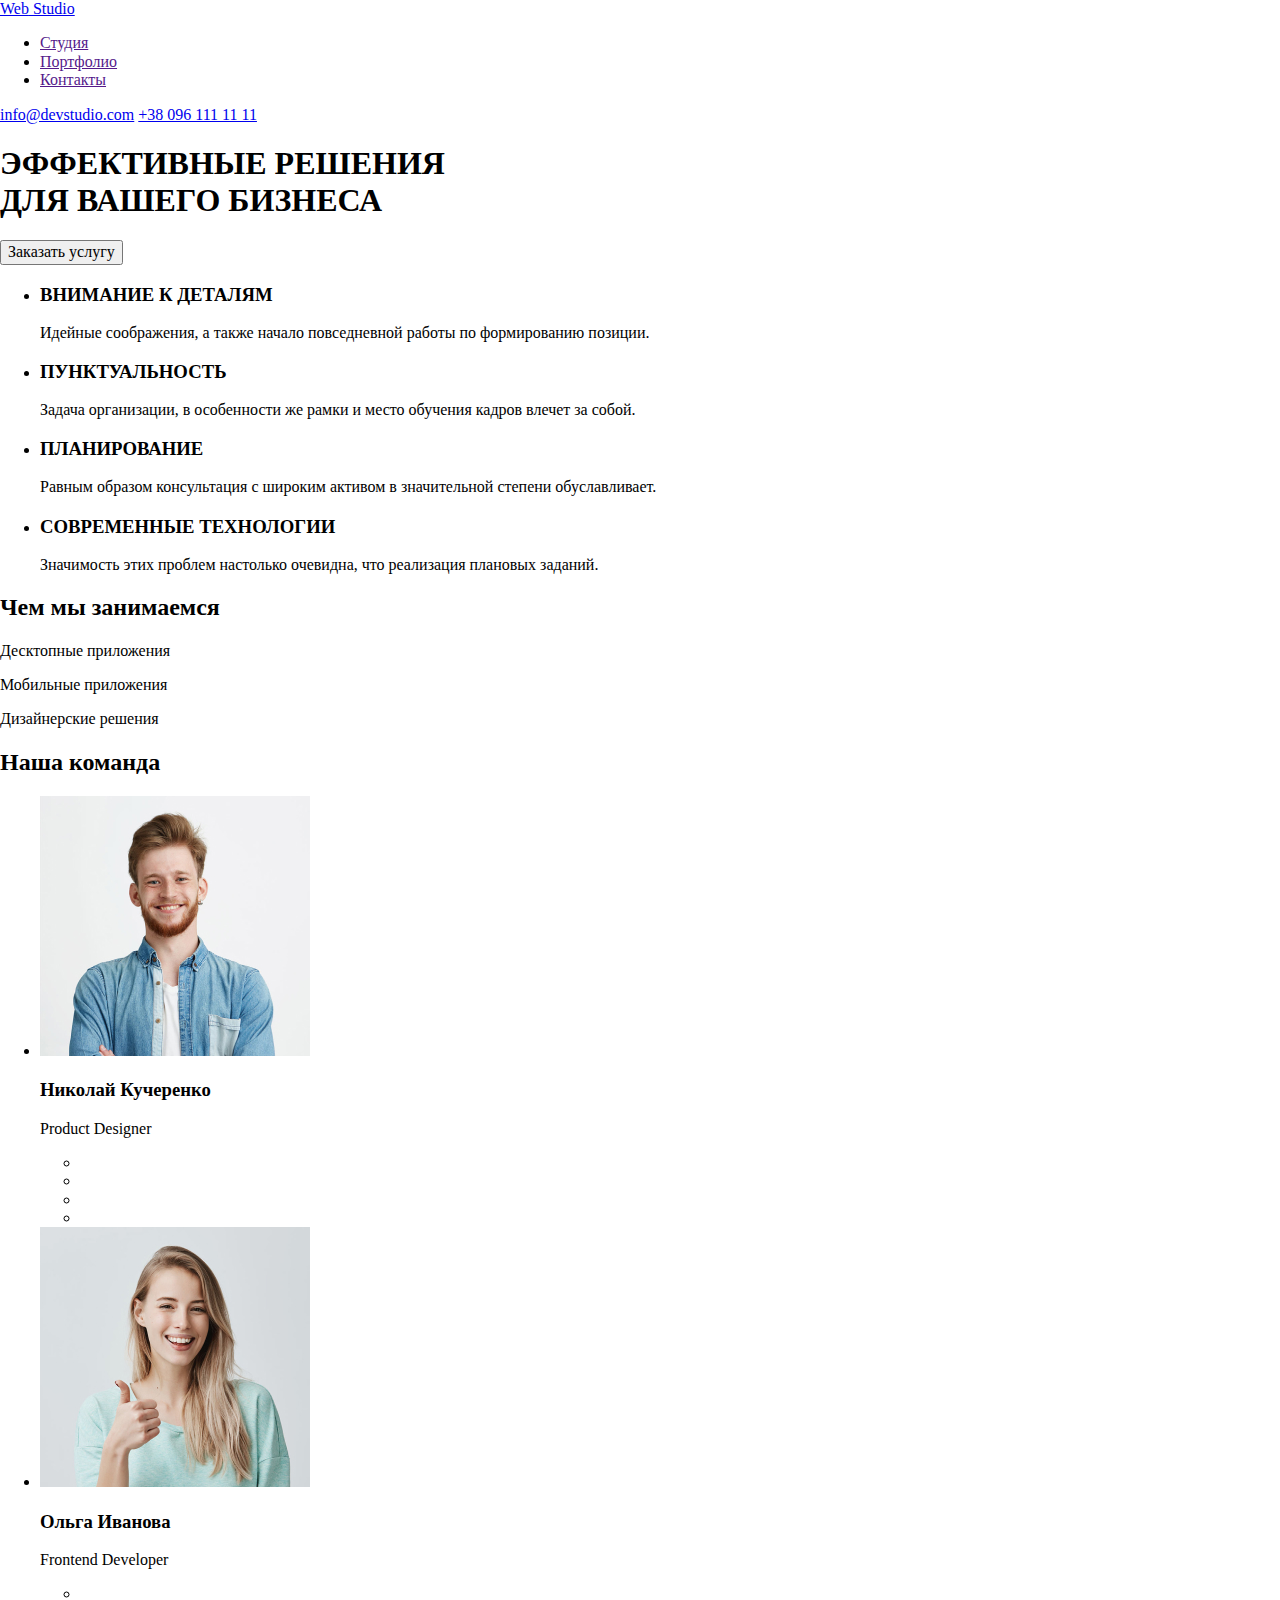
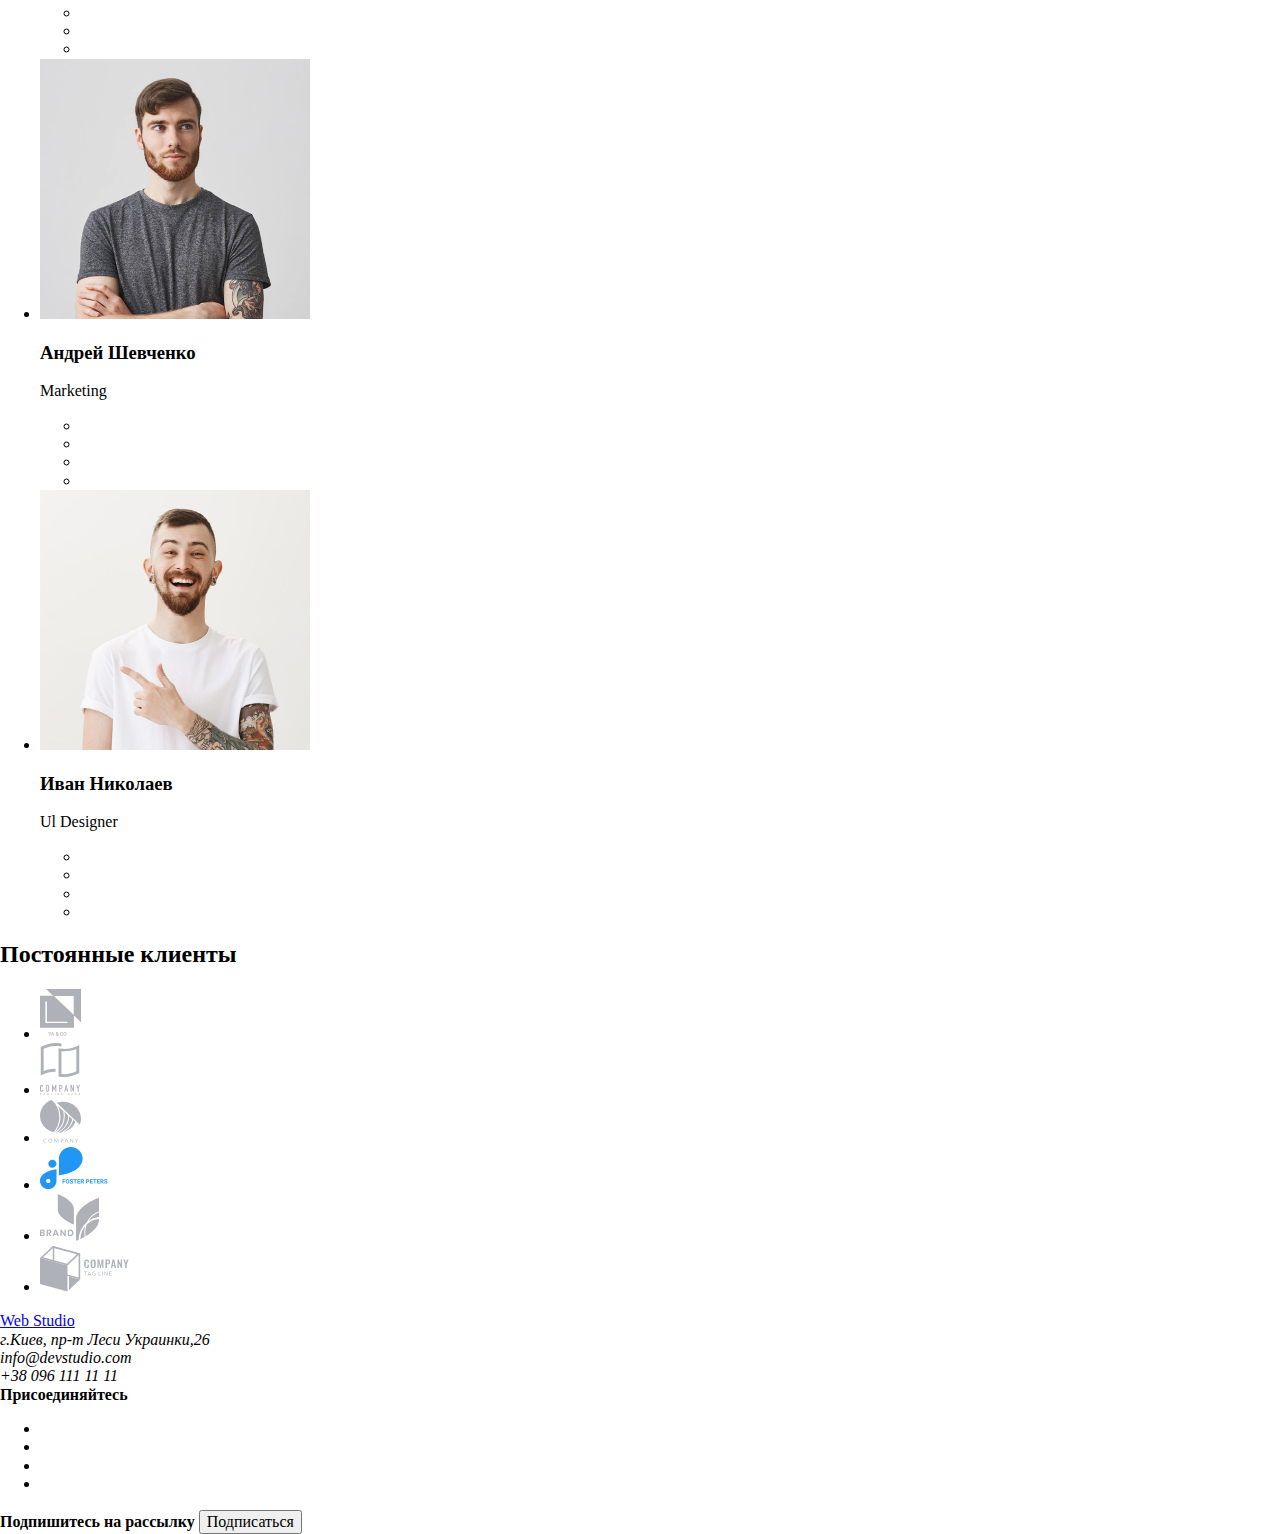
==== commit 364f857e: "hw2-html-css-half main" ====
--- a/index.html
+++ b/index.html
@@ -37,51 +37,52 @@
     <!--MAIN-->
     <main>
 
-        <section>
+    <!--HERO-->
+        <section class="hero">
           <h1 class="hero-title">ЭФФЕКТИВНЫЕ РЕШЕНИЯ<br />
              ДЛЯ ВАШЕГО БИЗНЕСА</h1>
-          <button class="modal-btn">Заказать услугу</button>
+          <button class="hero-btn">Заказать услугу</button>
         </section>
           
-       <!--Значки о нас--> 
+       <!--signs about us--> 
         <section>
             <h2 hidden></h2>
-            <ul class="list">
+            <ul class="section list">
                 <li>
                     <h3 class="section-title">ВНИМАНИЕ К ДЕТАЛЯМ</h3>
-                    <p>Идейные соображения, а также начало повседневной работы по формированию позиции</p>   
+                    <p class="discription">Идейные соображения, а также начало повседневной работы по формированию позиции.</p>   
                 </li>
                 
                 <li>
                     <h3 class="section-title">ПУНКТУАЛЬНОСТЬ</h3>
-                    <p>Задача организации, в особенности же рамки и место обучения кадров влечет за собой</p>   
+                    <p class="discription">Задача организации, в особенности же рамки и место обучения кадров влечет за собой.</p>   
                 </li>
 
                 <li>
                     <h3 class="section-title">ПЛАНИРОВАНИЕ</h3>
-                    <p>Равным образом консультация с широким активом в значительной степени обуславливает.</p>   
+                    <p class="discription">Равным образом консультация с широким активом в значительной степени обуславливает.</p>   
                 </li>
 
                 <li>
                     <h3 class="section-title">СОВРЕМЕННЫЕ ТЕХНОЛОГИИ</h3>
-                    <p>Значимость этих проблем настолько очевидна, что реализация плановых заданий</p>   
+                    <p class="discription">Значимость этих проблем настолько очевидна, что реализация плановых заданий.</p>   
                 </li>
             </ul>
          </section>
 
-         <!--Чем мы занимаемся-->
-         <section>
-             <h2 class="section-title"> Чем мы занимаемся </h2>
+         <!--What we do-->
+         <section class="section-we-do">
+             <h2 class="section-title-we-do"> Чем мы занимаемся </h2>
              
-                 <p > Десктопные приложения</p>
-                 <p > Мобильные приложения</p>
-                 <p > Дизайнерские решения</p>
+                 <p class="discription-we-do"> Десктопные приложения</p>
+                 <p class="discription-we-do"> Мобильные приложения</p>
+                 <p class="discription-we-do"> Дизайнерские решения</p>
              
          </section>
 
-         <!--Наша команда-->
+         <!--Our team-->
          <section class="secondary-bg-color">
-             <h2 class="section-title"> Наша команда</h2>
+             <h2 class="section-title-h2"> Наша команда</h2>
 
             <ul class="list">
                 <li>
@@ -136,7 +137,7 @@
 
          <!-- Постоянные клиенты-->
          <section>
-             <h2 class="section-title"> Постоянные клиенты </h2>
+             <h2 class="section-title-h2"> Постоянные клиенты </h2>
              <ul class="list">
                 
                 <li>
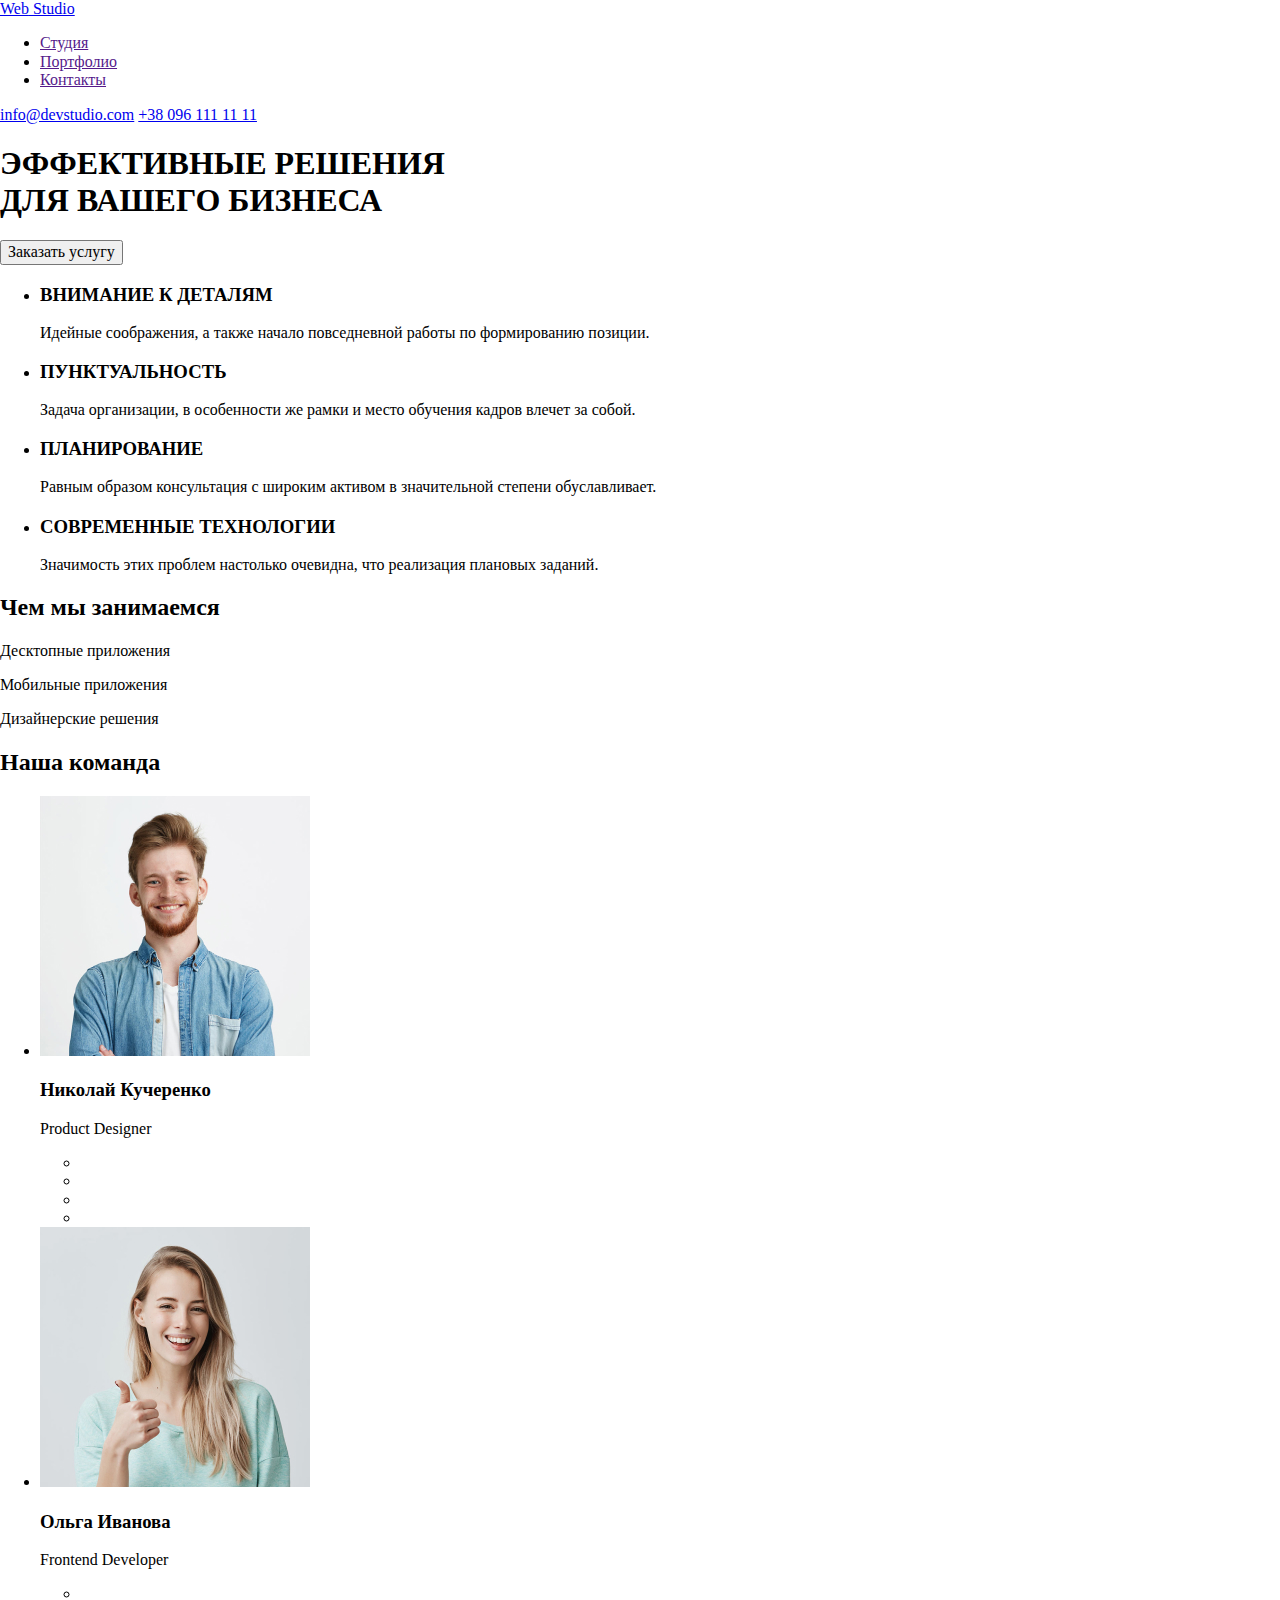
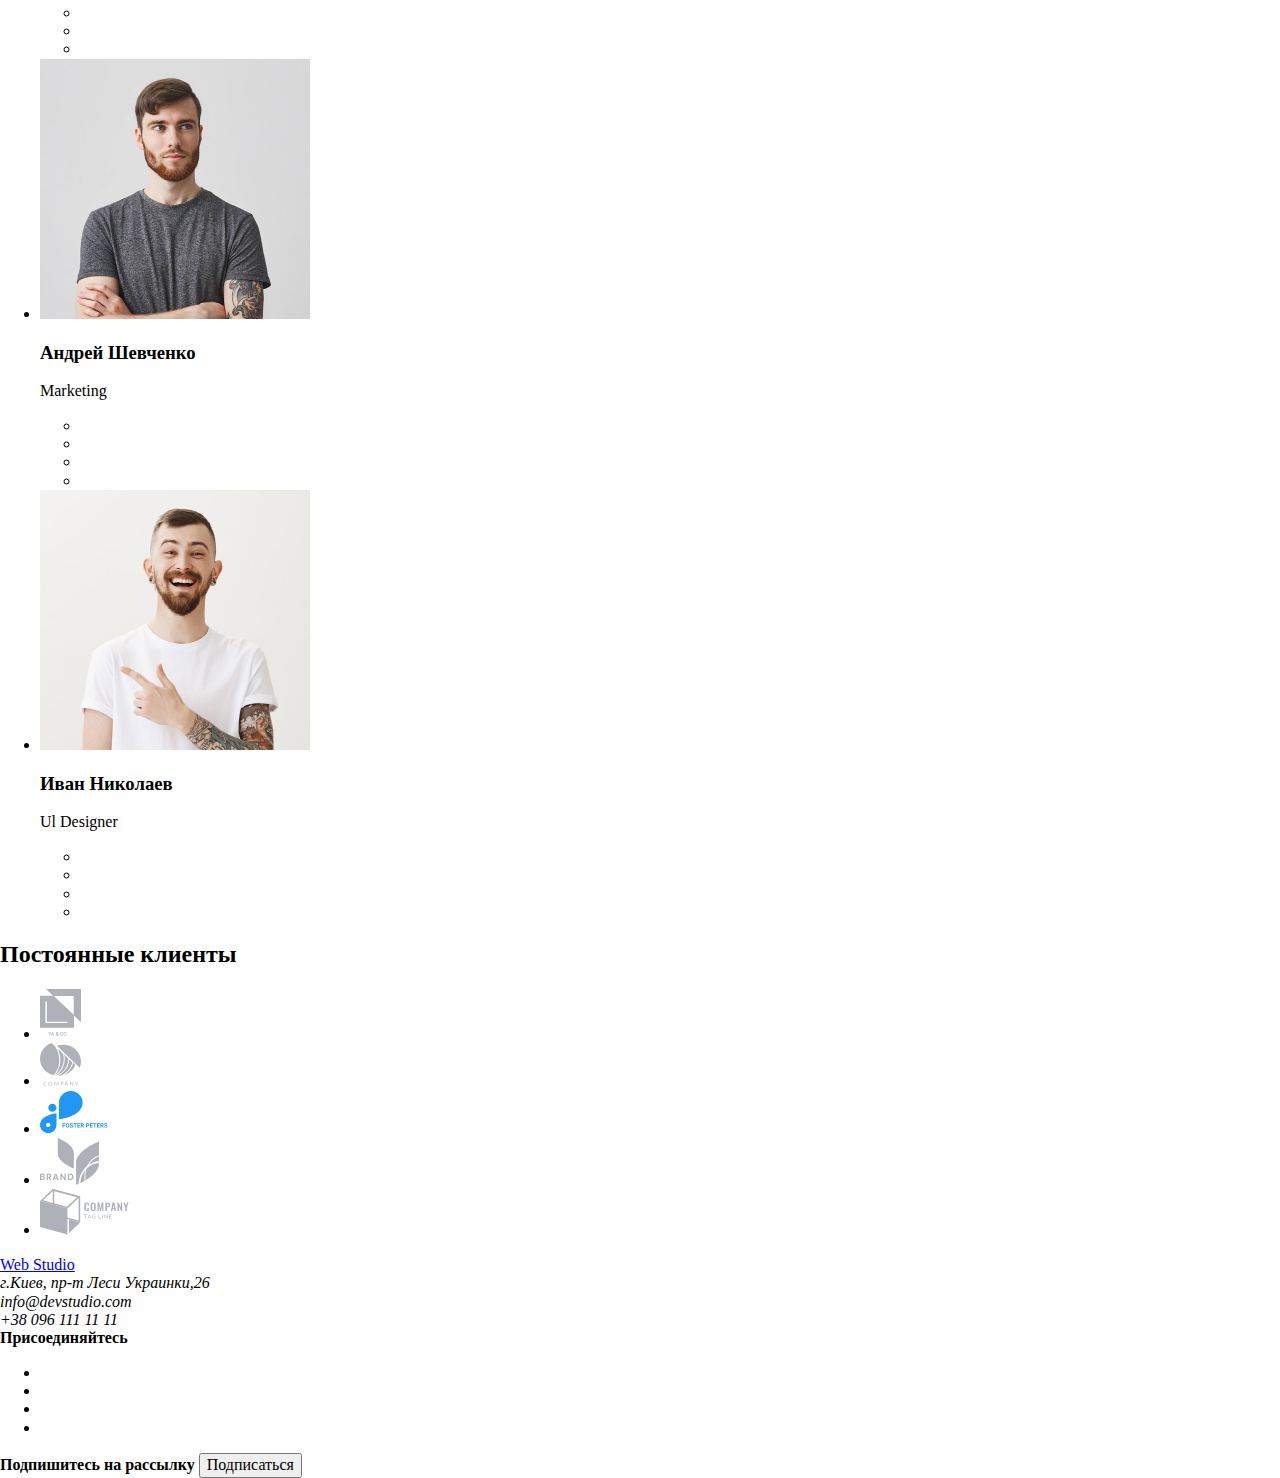
==== commit 15516dc8: "hw2-css-main" ====
--- a/index.html
+++ b/index.html
@@ -81,87 +81,125 @@
          </section>
 
          <!--Our team-->
-         <section class="secondary-bg-color">
-             <h2 class="section-title-h2"> Наша команда</h2>
+         <section class="our-team">
+             <h2 class="section-title-our-team"> Наша команда </h2>
 
             <ul class="list">
                 <li>
-                     <img src="./image/1img.jpg" alt="Николай Кучеренко">
-                     <h3 class="section-title"> Николай Кучеренко</h3>
-                     <p> Product Designer</p>
-                        <ul>
-                          <li> <a href="" aria-label="Instagram"></a> </li>
-                          <li> <a href="" aria-label="Twitter icon"></a> </li>
-                          <li> <a href="" aria-label="Facebook icon"></a> </li>
-                          <li> <a href="" aria-label="Linkedyn icon"></a> </li>
-                        </ul>
-                </li>
-
-                <li>
-                     <img src="./image/2img.jpg" alt="Ольга Иванова">
-                     <h3 class="section-title"> Ольга Иванова </h3>
-                     <p> Frontend Developer </p>
-                        <ul>
-                             <li> <a href="" aria-label="Instagram"></a> </li>
-                             <li> <a href="" aria-label="Twitter icon"></a> </li>
-                             <li> <a href="" aria-label="Facebook icon"></a> </li>
-                             <li> <a href="" aria-label="Linkedyn icon"></a> </li>
-                        </ul>
-                </li>
-
-                <li>
-                    <img src="./image/3img.jpg" alt="Андрей Шевченко">
-                    <h3 class="section-title"> Андрей Шевченко</h3>
-                    <p> Marketing</p>
-                        <ul>
-                             <li> <a href="" aria-label="Instagram"></a> </li>
-                             <li> <a href="" aria-label="Twitter icon"></a> </li>
-                             <li> <a href="" aria-label="Facebook icon"></a> </li>
-                             <li> <a href="" aria-label="Linkedyn icon"></a> </li>
-                        </ul>
-                </li>
-
-                <li>
-                     <img src="./image/4img.jpg" alt="Иван Николаев">
-                     <h3 class="section-title"> Иван Николаев</h3>
-                     <p>Ul Designer</p>
-                        <ul>
-                             <li> <a href="" aria-label="Instagram"></a> </li>
-                             <li> <a href="" aria-label="Twitter icon"></a> </li>
-                             <li> <a href="" aria-label="Facebook icon"></a> </li>
-                             <li> <a href="" aria-label="Linkedyn icon"></a> </li>
+                     <img class="our-team-img"src="./image/1img.jpg" alt="Николай Кучеренко">
+                     <h3 class="section-title-our-team-names"> Николай Кучеренко</h3>
+                     <p class="description-our-team"> Product Designer</p>
+                        <ul class="social-list">
+                          <li class="social-list-items"> 
+                              <a class="social-list-items-link"href="" aria-label="Instagram"></a> 
+                          </li>
+                          <li class="social-list-items"> 
+                              <a class="social-list-items-link"href="" aria-label="Twitter icon"></a> 
+                          </li>
+                          <li class="social-list-items"> 
+                              <a class="social-list-items-link"href="" aria-label="Facebook icon"></a> 
+                          </li>
+                          <li class="social-list-items"> 
+                              <a class="social-list-items-link"href="" aria-label="Linkedyn icon"></a> 
+                          </li>
+                        </ul>
+                </li>
+
+                <li>
+                     <img  class="our-team-img" src="./image/2img.jpg" alt="Ольга Иванова">
+                     <h3 class="section-title-our-team-names"> Ольга Иванова </h3>
+                     <p class="description-our-team"> Frontend Developer </p>
+                        <ul class="social-list">
+                             <li class="social-list-items"> 
+                                 <a class="social-list-items-link" href="" aria-label="Instagram"></a> 
+                             </li>
+                             <li class="social-list-items"> 
+                                 <a class="social-list-items-link" href="" aria-label="Twitter icon"></a> 
+                             </li>
+                             <li class="social-list-items"> 
+                                 <a class="social-list-items-link" href="" aria-label="Facebook icon"></a> 
+                             </li>
+                             <li class="social-list-items"> 
+                                 <a class="social-list-items-link" href="" aria-label="Linkedyn icon"></a> 
+                             </li>
+                        </ul>
+                </li>
+
+                <li>
+                    <img class="our-team-img" src="./image/3img.jpg" alt="Андрей Шевченко">
+                    <h3 class="section-title-our-team-names"> Андрей Шевченко</h3>
+                    <p class="description-our-team"> Marketing</p>
+                        <ul class="social-list">
+                             <li class="social-list-items"> 
+                                 <a class="social-list-items-link" href="" aria-label="Instagram"></a>
+                             </li>
+                             <li class="social-list-items"> 
+                                 <a class="social-list-items-link" href="" aria-label="Twitter icon"></a>
+                             </li>
+                             <li class="social-list-items"> 
+                                 <a class="social-list-items-link" href="" aria-label="Facebook icon"></a>
+                             </li>
+                             <li class="social-list-items"> 
+                                 <a class="social-list-items-link" href="" aria-label="Linkedyn icon"></a>
+                             </li>
+                        </ul>
+                </li>
+
+                <li>
+                     <img class="our-team-img" src="./image/4img.jpg" alt="Иван Николаев">
+                     <h3 class="section-title-our-team-names"> Иван Николаев</h3>
+                     <p class="description-our-team">Ul Designer</p>
+                        <ul class="social-list">
+                             <li class="social-list-items"> 
+                                 <a class="social-list-items-link" href="" aria-label="Instagram"></a>
+                             </li>
+                             <li class="social-list-items"> 
+                                 <a class="social-list-items-link" href="" aria-label="Twitter icon"></a>
+                             </li>
+                             <li class="social-list-items"> 
+                                 <a class="social-list-items-link" href="" aria-label="Facebook icon"></a>
+                             </li>
+                             <li class="social-list-items"> 
+                                <a class="social-list-items-link" href="" aria-label="Linkedyn icon"></a>
+                            </li>
                         </ul>
                 </li>
             </ul>
          </section>
 
-         <!-- Постоянные клиенты-->
-         <section>
-             <h2 class="section-title-h2"> Постоянные клиенты </h2>
+         <!-- Regular clients-->
+         <section class="regular-clients">
+             <h2 class="section-title-regular-clients"> Постоянные клиенты </h2>
              <ul class="list">
                 
-                <li>
-                     <a href=""><img src="./image/logo1.svg" alt="Ja&Co"></a>
-                </li>
-
-                <li>
-                     <a href=""><img src="./image/logo2.svg" alt="Company Tag Line Here"></a>
-                </li>
-
-                <li>
-                     <a href=""><img src="./image/logo3.svg" alt="Company"></a>
-                </li>
-
-                <li>
-                     <a href=""><img src="./image/logo4.svg" alt="Foster Peters"></a>
-                </li>
-
-                <li>
-                     <a href=""><img src="./image/logo5.svg" alt="Brand"></a>
-                </li>
-
-                <li>
-                     <a href=""><img src="./image/logo6.svg" alt="Company Tag Line"></a>
+                <li class="regular-clients-links">
+                     <a href="">
+                         <img class="regular-clients-links-img"src="./image/logo1.svg" alt="Ja&Co">
+                     </a>
+                </li>
+
+                <li class="regular-clients-links" >
+                     <a href="">
+                         <img class="regular-clients-links-img" src="./image/logo3.svg" alt="Company">
+                     </a>
+                </li>
+
+                <li class="regular-clients-links">
+                     <a href="">
+                         <img class="regular-clients-links-img" src="./image/logo4.svg" alt="Foster Peters">
+                     </a>
+                </li>
+
+                <li class="regular-clients-links">
+                     <a href="">
+                         <img class="regular-clients-links-img" src="./image/logo5.svg" alt="Brand">
+                     </a>
+                </li>
+
+                <li class="regular-clients-links">
+                     <a href="">
+                         <img class="regular-clients-links-img" src="./image/logo6.svg" alt="Company Tag Line">
+                     </a>
                 </li>
 
              </ul>
@@ -172,7 +210,8 @@
 
     <footer>
         <div>  
-            <a href="./index.html">Web Studio</a>
+            <a class="logo link" href="./index.html">
+            <span class="web">Web</span> <span class="studio">Studio</span></a>
             <address>
                 <span class="title-secondary"> г.Киев, пр-т Леси Украинки,26<br /></span> 
                 <span class="contact">info@devstudio.com <br /></span> 
